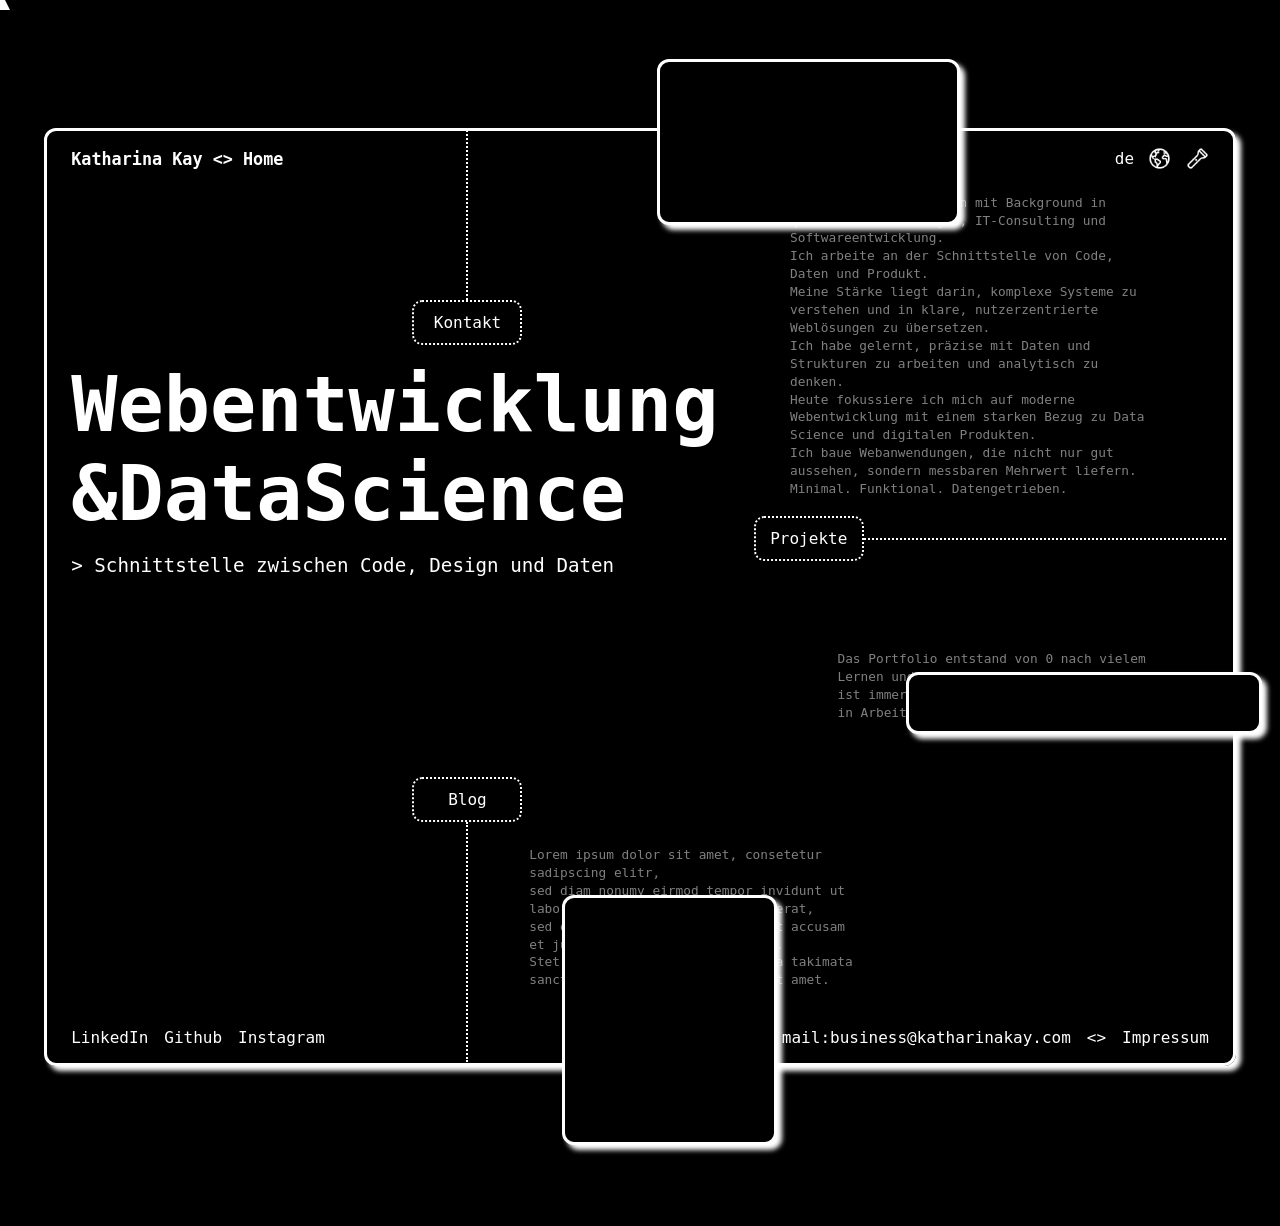
==== index.html @ 5b6e7dee "cards-text and drag and move + links angepasst" ====
<!DOCTYPE html>
<html lang="en">
<head>
    <meta charset="UTF-8">
    <meta name="viewport" content="width=device-width, initial-scale=1.0">
    <link rel="preconnect" href="https://fonts.googleapis.com">
    <link rel="preconnect" href="https://fonts.gstatic.com" crossorigin>
    <link href="https://fonts.googleapis.com/css2?family=Poppins:ital,wght@0,100;0,200;0,300;0,400;0,500;0,600;0,700;0,800;0,900;1,100;1,200;1,300;1,400;1,500;1,600;1,700;1,800;1,900&display=swap" rel="stylesheet">
    <link rel="stylesheet" href="de.css">
    <title>Katharina Kay <> Home</title>
</head>
<body>
    <div class="main-card">

        <div class="layer layer-bg"></div>

        <!-- 2. CARDS (floating UI) -->
        <div class="layer layer-cards">
            <div class="card card-1"></div>

            <p class="card-1-text">
                Ich bin Webentwicklerin mit Background in quantitativer Biologie, IT-Consulting und Softwareentwicklung.
                <br>
                Ich arbeite an der Schnittstelle von Code, Daten und Produkt.
                <br>
                Meine Stärke liegt darin, komplexe Systeme zu verstehen und in klare, nutzerzentrierte Weblösungen zu übersetzen.
                <br>
                Ich habe gelernt, präzise mit Daten und Strukturen zu arbeiten und analytisch zu denken.
                <br>
                Heute fokussiere ich mich auf moderne Webentwicklung mit einem starken Bezug zu Data Science und digitalen Produkten.
                <br>
                Ich baue Webanwendungen, die nicht nur gut aussehen, sondern messbaren Mehrwert liefern.
                <br>
                Minimal. Funktional. Datengetrieben.
            </p>

            <div class="card card-2"></div>

            <p class="card-2-text">
                Das Portfolio entstand von 0 nach vielem Lernen und Versuchen im April 2026.
                Die Seite ist immer noch im Aufbau. 
                Neue Projekte sind in Arbeit und kommen bald.
            </p>

            <div class="card card-3"></div>

            <p class="card-3-text">
                Lorem ipsum dolor sit amet, consetetur sadipscing elitr, 
                <br>sed diam nonumy eirmod tempor invidunt ut labore et dolore magna aliquyam erat, 
                <br>sed diam voluptua. At vero eos et accusam et justo duo dolores et ea rebum. 
                <br>Stet clita kasd gubergren, no sea takimata sanctus est Lorem ipsum dolor sit amet. 
            </p>

        </div>

        <div class="layer layer-content">

            <!-- HEADER -->
            <header class="header">

                <div class="logo-name">
                    <h2>Katharina Kay <> Home</h2>
                </div>

                <div class="header-right">
                    <li>de</li>
                    <li class="tooltip"><img class="nav-icons" src="images/svg/earth-outline-weiß.png" alt="World Logo"></li>
                    <li class="tooltip"><img class="nav-icons" src="images/svg/flashlight-outline-weiß.png" alt="Darklight Logo"></li>
                </div>

            </header>
            
            <!-- MAIN -->
            <section class="main-section">

                <div class="hero">
                    
                    <h1>Webentwicklung <br> &DataScience</h1>
                    <p>> Schnittstelle zwischen Code, Design und Daten</p>

                    <div class="btn-item btn-1">
                        <a class="btn btn-secondary" href="pages/contact.html">Kontakt</a>
                    </div>

                    <div class="btn-line btn-2">
                        <a class="btn btn-secondary" href="pages/p-projects-main.html">Projekte</a>
                        <div class="line"></div>
                    </div>

                    <div class="btn-item btn-3">
                        <a class="btn btn-secondary" href="pages/blog.html">Blog</a>
                    </div>

                </div>

            </section>

            <!-- FOOTER -->
            <footer class="footer">

                <div class="links">
                    <li><a href="https://www.linkedin.com/">LinkedIn</a></li>
                    <li><a href="https://tharieel.github.io">Github</a></li>
                    <li><a href="https://www.instagram.com/katha_mk_">Instagram</a></li>
                </div>

                <div class="email-impressum">
                    <li><a href="mailto:business@katharinakay.com">mail:business@katharinakay.com</a></li>
                    <li><></li>
                    <li><a href="impressum.html">Impressum</a></li>
                </div>

            </footer>
        
        </div>
    </div>

    <div class="custom-cursor"></div>
    <script src="de.js"></script>

</body>
</html>
---- de.css ----
:root {
    /* FONT SIZE */
    --text-sm: 1.2rem;
    --text-base: 1.4rem;
    --text-paragraph: 1.2rem;
    --text-h5: 2.4rem;
    --text-h4: 3.2rem;
    --text-h3: 4rem;
    --text-h2: 4.8rem;
    --text-h1: 6.2rem;

    /* FONT WEIGHT */
    --font-weight-normal: 400;
    /* --font-weight-bold: 700; */

    /* LINE HEIGHTS */
    --line-height-tight: 1.2;
    --line-height-normal: 1.5;

    /* LETTER SPACING */
    --letter-spacing-tight: -2px;

    /* FONT FAMILY */
    --font-family: 'Monospace', monospace;

    /* COLORS */
    --white: #ffffff;
    --black: #000000;
    
    /* MISCELLANEOUS */
    --nav-height: 10rem; /* Update the value in the flexbox topic */
}

* {
    cursor: none;
}

body {
    background-color: var(--black);
    font-family: var(--font-family);
    cursor: none;
    margin-bottom: 10rem;
}

h1, h2, h3, p, ul, li {
    margin: 0;
    text-decoration: none;
    list-style: none;
    font-family: var(--font-family);
}

a {
    font-family: var(--font-family);
    text-decoration: none;
    color: var(--white);
    display: inline-block;
    transition: transform 0.8s ease;
}

/* ----------------------- RESPONSIVE MEDIA ----------------------- */

@media (max-width: 1940px) {
    .card {
        transform: translateX(-30px);
    }
}

@media (max-width: 1450px) {
    .card-3 {
        transform: translateX(-100px);
    }
}

@media (max-width: 1300px) {
    .hero {
        margin: 190px 0 !important;
    }
}

@media (max-width: 1170px) {
    .card-3 {
        transform: translateX(-120px);
    }
}

@media (max-width: 1080px) {
    .card-1,
    .card-2,
    .card-3 {
        display: none;
    }
}

@media (max-width: 730px) {
    .main-section {
        text-align: center;
        align-items: center;
    }
    .hero-text-btn2 {
        font-size: 2.5rem !important;
    }
    .btn-1 {
        top: 41% !important;
        left: 8% !important;
    }
    .btn-1::before {
        display: none;
    }
    .btn-2 {
        left: 38% !important;
    }
    .line {
        display: none;
    }
    .btn-3 {
        top: 41% !important;
        left: 68% !important;
    }
    .btn-3::after {
        display: none;
    }
    .footer {
        flex-direction: column;
        gap: 0.5rem;
    }
    .email-impressum {
        margin-left: 0 !important;
    }
}

/* ----------------------- BUTTONS ----------------------- */

.btn {
    position: relative;
    font-family: var(--font-family);
    min-width: 110px;
    height: 45px;
    font-size: 1rem;
    display: flex;
    justify-content: center;
    align-items: center;
    border-radius: 10px;
    background-color: transparent;
    cursor: none;
}

.btn-primary:link, .btn-primary:visited {
    color: var(--white);
    background-color: transparent;
    border: 2px solid var(--white);
    transition: 0.5s;
    cursor: none;
}

.btn-primary:hover, .btn-primary:active {
    color: var(--white);
    background-color: transparent;
    border: 2px solid var(--white);
    transform: scale(1.05, 1.05);
    box-shadow: 0px 3px 6px var(--grey-base);
    cursor: none;
}

.btn-primary-outline:link, .btn-primary-outline:visited {
    color: var(--white);
    background-color: transparent;
    border: 2px solid var(--white);
    transition: 0.5s;
    cursor: none;
}

.btn-primary-outline:hover, .btn-primary-outline:active {
    color: var(white);
    background-color: transparent;
    border: 2px solid var(white);
    transform: scale(1.05, 1.05);
    box-shadow: 0px 3px 6px var(--grey-base);
    cursor: none;
}

.btn-secondary {
    display: flex;
    justify-content: center;
    align-items: center;
    box-sizing: border-box;    
    text-decoration: none;      
    background-color: transparent;
    border: 2px dotted var(--white);
    color: var(--white);        
    transition: 0.5s;
    cursor: none;
}

.btn-secondary:link, .btn-secondary:visited {
    background-color: transparent;
    border: 2px dotted var(white);
    border-color: white;
    transition: 0.5s;
    cursor: none;
}

.btn-secondary:hover, .btn-secondary:active {
    background-color: transparent;
    border: 2px dotted var(white);
    transform: scale(1.05, 1.05);
    transform: scale(1.05);
    box-shadow: 0px 3px 6px rgba(0,0,0,0.3);
    cursor: none;
}

/* ----------------------- CARD ----------------------- */

.main-card {
    position: relative;

    width: min(90%, 1700px);
    aspect-ratio: 16 / 9;
    height: 900px;          
    margin: 8rem auto;
    padding: 1rem 1.5rem;
    
    display: flex;
    flex-direction: column;

    border: 3px solid var(--white);
    border-radius: 12px;
    box-shadow: 5px 5px 5px var(--white);
    
    background: transparent;
    z-index: 1;

    overflow: visible;
}

.layer {
    inset: 0;
}

.layer-cards {
    z-index: 5;
}

.layer-content {
    position: relative;
    z-index: 3;

    display: flex;
    flex-direction: column;
    height: 100%;
}

.card {
    position: absolute;
    right: 40%;

    background: var(--black);
    border: 3px solid var(--white);
    border-radius: 12px;
    box-shadow: 5px 5px 5px var(--white);

    z-index: 5;
}

.card-1 {
    position: absolute;
    left: 50vw;
    top: -8vh;           

    width: 25%;              
    aspect-ratio: 425 / 230;

    cursor: grab;
    user-select: none;

    transition: all 0.6s cubic-bezier(.2,.8,.2,1);
}

.card-1:hover {
    box-shadow: 0 15px 20px rgba(255,255,255,0.5);
    border-color: royalblue;
}

.card-1:active {
    cursor: grabbing;
}

.card-1-text {
    position: absolute;

    top: 5%;
    right: 6%;

    width: 30%;
    aspect-ratio: 400 / 150;

    padding: 1rem;

    color: white;
    font-size: 0.8rem;
    line-height: 1.4;
    opacity: 0.5;
    z-index: 0;
}

.card-2 {
    top: 58%;               
    right: -5%;

    width: 29.5%;            
    aspect-ratio: 500 / 80;          

    cursor: grab;
    user-select: none;

    transition: all 0.6s cubic-bezier(.2,.8,.2,1);
}

.card-2:hover {
    box-shadow: 0 15px 20px rgba(255,255,255,0.5);
    border-color: green;
}

.card-2:active {
    cursor: grabbing;
}

.card-2-text {
    position: absolute;

    top: 54%;   /* unter card-2 */
    right: 2%; /* anpassen */

    width: 30%;
    aspect-ratio: 400 / 150;

    padding: 1rem;

    color: white;
    font-size: 0.8rem;
    line-height: 1.4;
    opacity: 0.5;
    z-index: 0;
}

.card-3 {
    top: 82%;            
    right: 30%;

    width: 17.6%;           
    aspect-ratio: 300 / 350;

    cursor: grab;
    user-select: none;

    transition: all 0.6s cubic-bezier(.2,.8,.2,1);
}

.card-3:hover {
    box-shadow: 0 15px 20px rgba(255,255,255,0.5);
    border-color: yellow;
}

.card-3:active {
    cursor: grabbing;
}

.card-3-text {
    position: absolute;

    top: 75%;   
    right: 30%;

    width: 28%;
    aspect-ratio: 400 / 150;

    padding: 1rem;

    color: white;
    font-size: 0.8rem;
    line-height: 1.4;
    opacity: 0.5;
    z-index: 0;
}

/* ----------------------- HEADER ----------------------- */

.header {
    display: flex;
    align-items: center;
    color: var(--white);
    font-family: var(--font-family);
}

.logo-name { /* header-left */
    display: flex;
    font-size: 0.7rem;
}

.header-right {
    display: flex;
    font-size: 1.2rem;
    margin-left: auto;
    gap: 0.9rem;
    align-items: center;
}

.header-right li {
    font-family: var(--font-family);
    font-size: 1rem;
}

.nav-icons {
    display: flex;         
    align-items: center;   
    justify-content: center;
    width: 23px;
}

/* ----------------------- MAIN ----------------------- */

.main-section{
    display: flex;
    flex-direction: column;
    flex: 1;
}

.hero {
    display: flex;
    flex-direction: column;
    gap: 1rem;
    margin: 15% 0;
}

.hero h1 {
    color: var(--white);
    font-size: clamp(3.5rem, 6vw, 6.5rem);
}

.hero p {
    color: var(--white);
    font-size: clamp(1rem, 2vw, 1.2rem);
}

.btn-item {
    position: absolute;
}

.btn-1 { top: 17%; left: 30%; }
.btn-2 { top: 41%; left: 60%; }
.btn-3 { top: 70%; left: 30%; }

.btn-1::before {
    content: "";
    position: absolute;

    left: 50%;
    top: -378%;

    height: 170px;

    border-left: 2px dotted var(--white);

    transform: translateX(-50%);
}

.btn-line { /* btn-2 */
    position: absolute;
    top: 41%;
    right: 0;

    display: flex;
    align-items: center;

    width: calc(100% - 58.5%); /* startet bei left 60% */
}

.line { /* btn-2 */
    flex: 1; /* damit dockt die Linie an die main-card */
    border-top: 2px dotted white;
    margin-left: 0px;
}

.btn-3::after {
    content: "";
    position: absolute;

    left: 50%;
    top: 100%;

    height: clamp(10px, 100vw, 240px);

    border-left: 2px dotted var(--white);

    transform: translateX(-50%);
}


/* ----------------------- FOOTER ----------------------- */

.footer {
    display: flex;
    align-items: center;
    margin-top: auto;
}

.links {
    display: flex;
    gap: 1rem;
}

.email-impressum {
    margin-left: auto;
    display: flex;
    gap: 1rem;
    color: var(--white);
}

/* ----------------------- CURSOR ----------------------- */

.custom-cursor {
    position: fixed;
    top: 0;
    left: 0;
    width: 20px;
    height: 20px;
    background-color: white;

    clip-path: polygon(50% 0%, 0% 100%, 100% 100%);

    transform: translate(-50%, -50%);
    pointer-events: none;
    z-index: 9999;
    transition: transform 0.1s ease, background-color 0.2s ease;
}

.custom-cursor.hide {
    opacity: 0;
}

.cursor-invert {
    background-color: black;
}
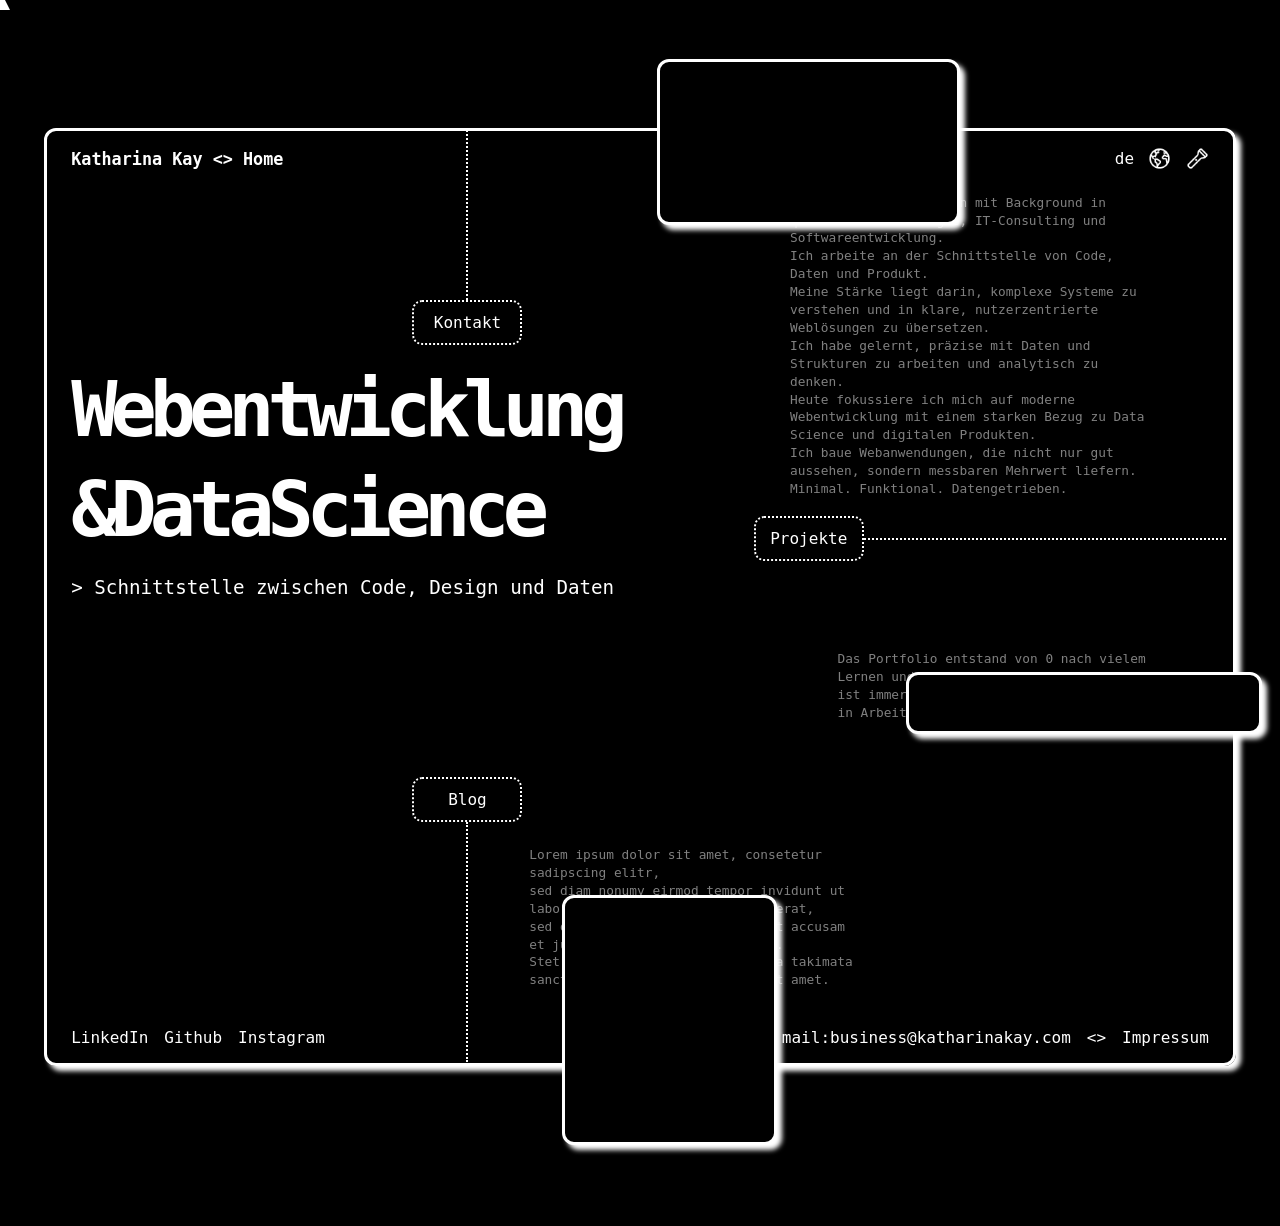
==== commit 69ddbbf8: "hinweis + layout Anpassungen" ====
--- a/index.html
+++ b/index.html
@@ -16,7 +16,12 @@
 
         <!-- 2. CARDS (floating UI) -->
         <div class="layer layer-cards">
-            <div class="card card-1"></div>
+            
+            <div class="card card-1">
+                <div class="card-hinweis">
+                    > Du kannst mich bewegen! Doppelklick = Reset <
+                </div>
+            </div>
 
             <p class="card-1-text">
                 Ich bin Webentwicklerin mit Background in quantitativer Biologie, IT-Consulting und Softwareentwicklung.
@@ -34,7 +39,11 @@
                 Minimal. Funktional. Datengetrieben.
             </p>
 
-            <div class="card card-2"></div>
+            <div class="card card-2">
+                <div class="card-hinweis">
+                    > Du kannst mich bewegen! Doppelklick = Reset <
+                </div>
+            </div>
 
             <p class="card-2-text">
                 Das Portfolio entstand von 0 nach vielem Lernen und Versuchen im April 2026.
@@ -42,7 +51,11 @@
                 Neue Projekte sind in Arbeit und kommen bald.
             </p>
 
-            <div class="card card-3"></div>
+            <div class="card card-3">
+                <div class="card-hinweis">
+                    > Du kannst mich bewegen! Doppelklick = Reset <
+                </div>
+            </div>
 
             <p class="card-3-text">
                 Lorem ipsum dolor sit amet, consetetur sadipscing elitr, 
--- a/de.css
+++ b/de.css
@@ -259,6 +259,8 @@
     box-shadow: 5px 5px 5px var(--white);
 
     z-index: 5;
+
+    overflow: hidden;
 }
 
 .card-1 {
@@ -302,6 +304,28 @@
     z-index: 0;
 }
 
+.card-hinweis {
+    position: absolute;
+    bottom: 10px;
+    left: 10px;
+
+    font-size: 0.65rem;
+    color: white;
+    font-family: monospace;
+
+    opacity: 0;
+    transform: translateY(5px);
+
+    transition: 0.2s ease;
+    pointer-events: none;
+}
+
+/* 👇 nur beim Hover der jeweiligen Card sichtbar */
+.card:hover .card-hinweis {
+    opacity: 1;
+    transform: translateY(0);
+}
+
 .card-2 {
     top: 58%;               
     right: -5%;
@@ -382,6 +406,8 @@
     z-index: 0;
 }
 
+
+
 /* ----------------------- HEADER ----------------------- */
 
 .header {
@@ -433,7 +459,9 @@
 
 .hero h1 {
     color: var(--white);
-    font-size: clamp(3.5rem, 6vw, 6.5rem);
+    font-size: clamp(3.5rem, 6vw, 10rem);
+    line-height: 100px;
+    letter-spacing: -7px;
 }
 
 .hero p {
@@ -529,14 +557,9 @@
 
     transform: translate(-50%, -50%);
     pointer-events: none;
-    z-index: 9999;
-    transition: transform 0.1s ease, background-color 0.2s ease;
+    z-index: 999999;
 }
 
 .custom-cursor.hide {
     opacity: 0;
-}
-
-.cursor-invert {
-    background-color: black;
 }
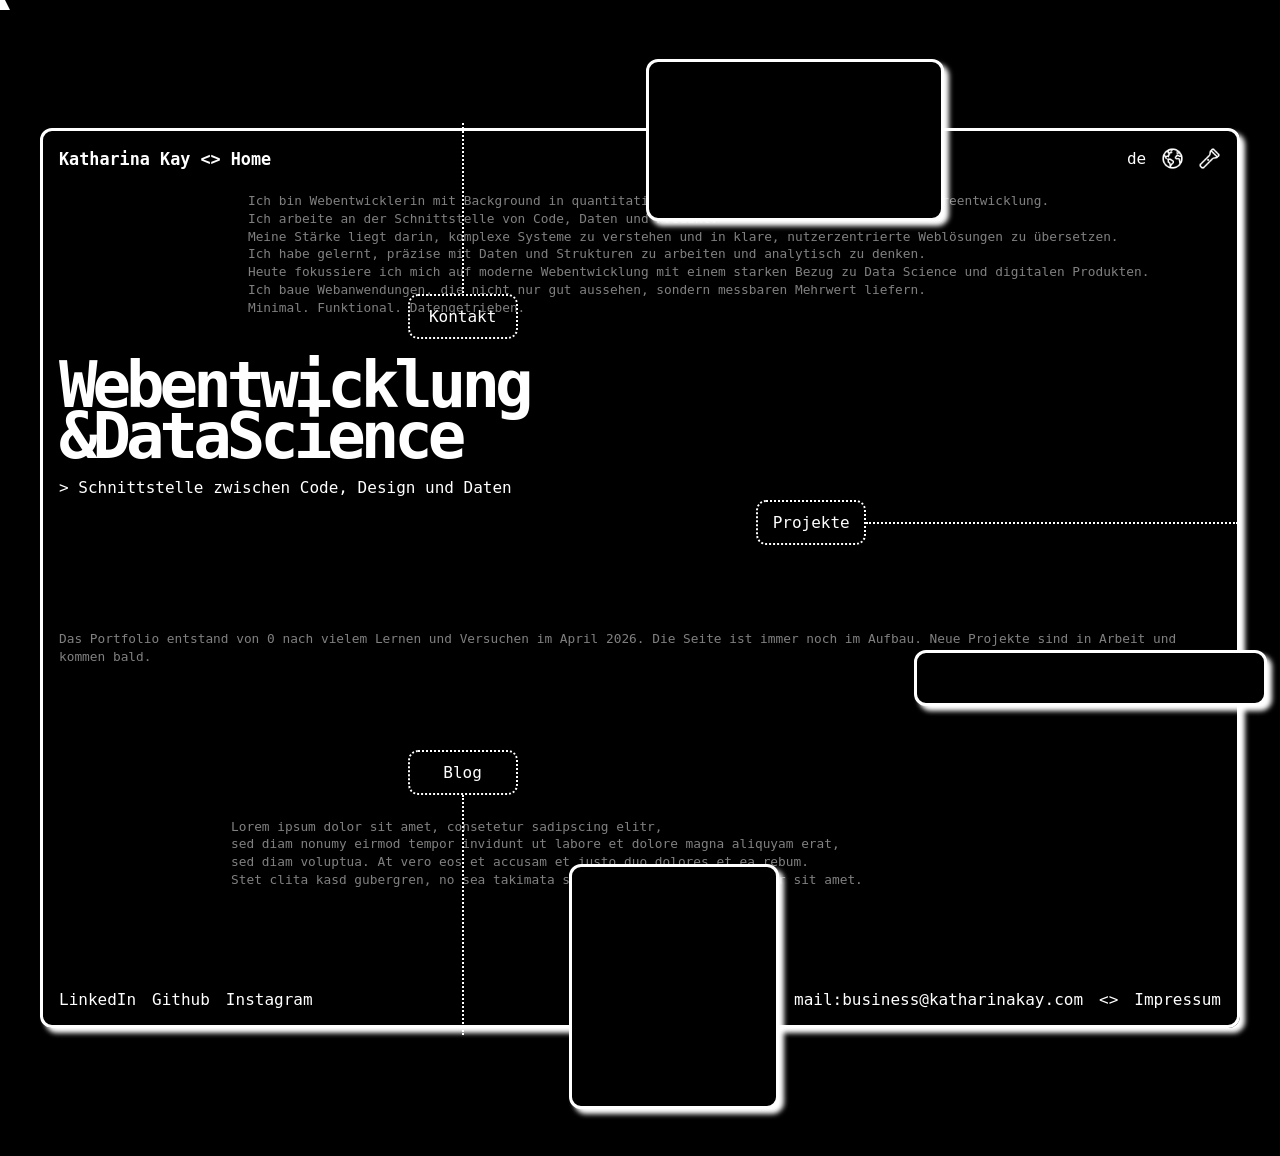
==== commit 45968527: "handy responsive" ====
--- a/index.html
+++ b/index.html
@@ -95,7 +95,7 @@
                         <a class="btn btn-secondary" href="pages/contact.html">Kontakt</a>
                     </div>
 
-                    <div class="btn-line btn-2">
+                    <div class="btn-item btn-line btn-2">
                         <a class="btn btn-secondary" href="pages/p-projects-main.html">Projekte</a>
                         <div class="line"></div>
                     </div>
--- a/de.css
+++ b/de.css
@@ -29,17 +29,20 @@
     
     /* MISCELLANEOUS */
     --nav-height: 10rem; /* Update the value in the flexbox topic */
+    
+    --space: 0.5rem;
 }
 
 * {
     cursor: none;
+    box-sizing: border-box;
 }
 
 body {
+    margin: 0;
     background-color: var(--black);
     font-family: var(--font-family);
     cursor: none;
-    margin-bottom: 10rem;
 }
 
 h1, h2, h3, p, ul, li {
@@ -121,10 +124,43 @@
     }
     .footer {
         flex-direction: column;
-        gap: 0.5rem;
+        gap: 0.3rem;
     }
     .email-impressum {
         margin-left: 0 !important;
+    }
+}
+
+@media (max-width: 430px) {
+    .card-1-text {
+        opacity: 0.2 !important;
+    }
+    .card-2-text {
+        top: 50% !important;
+    }
+    .card-3-text {
+        top: 60% !important;
+    }
+    .hero {
+        gap: 1rem !important;
+    }
+    .hero h1 {
+        font-size: 3rem !important;
+        line-height: 1 !important;
+        letter-spacing: -2px !important;
+    }
+    .btn-item {
+        margin: 2rem 0 0 0 !important;
+    }
+    .btn-1 {
+        left: 1% !important;
+    }
+    .btn-2 {
+        left: 34.6% !important;
+    }
+    .header,
+    .footer {
+        font-size: 0.9rem;
     }
 }
 
@@ -213,14 +249,11 @@
 .main-card {
     position: relative;
 
-    width: min(90%, 1700px);
+    width: min(95%, 1200px);
     aspect-ratio: 16 / 9;
-    height: 900px;          
+    min-height: 900px;          
     margin: 8rem auto;
-    padding: 1rem 1.5rem;
-    
-    display: flex;
-    flex-direction: column;
+    padding: 1rem;
 
     border: 3px solid var(--white);
     border-radius: 12px;
@@ -261,20 +294,24 @@
     z-index: 5;
 
     overflow: hidden;
+    user-select: none;
+
+    cursor: grab;
+    transition: all 0.6s cubic-bezier(.2,.8,.2,1);
+}
+
+.card::active {
+    cursor: grabbing;
 }
 
 .card-1 {
     position: absolute;
-    left: 50vw;
-    top: -8vh;           
-
-    width: 25%;              
+
+    top: -8%;
+    left: 53%;
+
+    width: 25%;
     aspect-ratio: 425 / 230;
-
-    cursor: grab;
-    user-select: none;
-
-    transition: all 0.6s cubic-bezier(.2,.8,.2,1);
 }
 
 .card-1:hover {
@@ -282,17 +319,13 @@
     border-color: royalblue;
 }
 
-.card-1:active {
-    cursor: grabbing;
-}
-
 .card-1-text {
     position: absolute;
 
     top: 5%;
     right: 6%;
 
-    width: 30%;
+    /* width: 30%; */
     aspect-ratio: 400 / 150;
 
     padding: 1rem;
@@ -320,7 +353,6 @@
     pointer-events: none;
 }
 
-/* 👇 nur beim Hover der jeweiligen Card sichtbar */
 .card:hover .card-hinweis {
     opacity: 1;
     transform: translateY(0);
@@ -332,11 +364,6 @@
 
     width: 29.5%;            
     aspect-ratio: 500 / 80;          
-
-    cursor: grab;
-    user-select: none;
-
-    transition: all 0.6s cubic-bezier(.2,.8,.2,1);
 }
 
 .card-2:hover {
@@ -344,17 +371,12 @@
     border-color: green;
 }
 
-.card-2:active {
-    cursor: grabbing;
-}
-
 .card-2-text {
     position: absolute;
 
-    top: 54%;   /* unter card-2 */
-    right: 2%; /* anpassen */
-
-    width: 30%;
+    top: 54%;
+    right: 2%;
+
     aspect-ratio: 400 / 150;
 
     padding: 1rem;
@@ -372,11 +394,6 @@
 
     width: 17.6%;           
     aspect-ratio: 300 / 350;
-
-    cursor: grab;
-    user-select: none;
-
-    transition: all 0.6s cubic-bezier(.2,.8,.2,1);
 }
 
 .card-3:hover {
@@ -384,17 +401,12 @@
     border-color: yellow;
 }
 
-.card-3:active {
-    cursor: grabbing;
-}
-
 .card-3-text {
     position: absolute;
 
     top: 75%;   
     right: 30%;
 
-    width: 28%;
     aspect-ratio: 400 / 150;
 
     padding: 1rem;
@@ -406,8 +418,6 @@
     z-index: 0;
 }
 
-
-
 /* ----------------------- HEADER ----------------------- */
 
 .header {
@@ -459,14 +469,14 @@
 
 .hero h1 {
     color: var(--white);
-    font-size: clamp(3.5rem, 6vw, 10rem);
-    line-height: 100px;
-    letter-spacing: -7px;
+    font-size: clamp(3.5rem, 5vw, 8rem);
+    line-height: 0.8;
+    letter-spacing: -5px;
 }
 
 .hero p {
     color: var(--white);
-    font-size: clamp(1rem, 2vw, 1.2rem);
+    font-size: clamp(1rem, 1vw, 1.2rem);
 }
 
 .btn-item {
@@ -492,7 +502,6 @@
 }
 
 .btn-line { /* btn-2 */
-    position: absolute;
     top: 41%;
     right: 0;
 
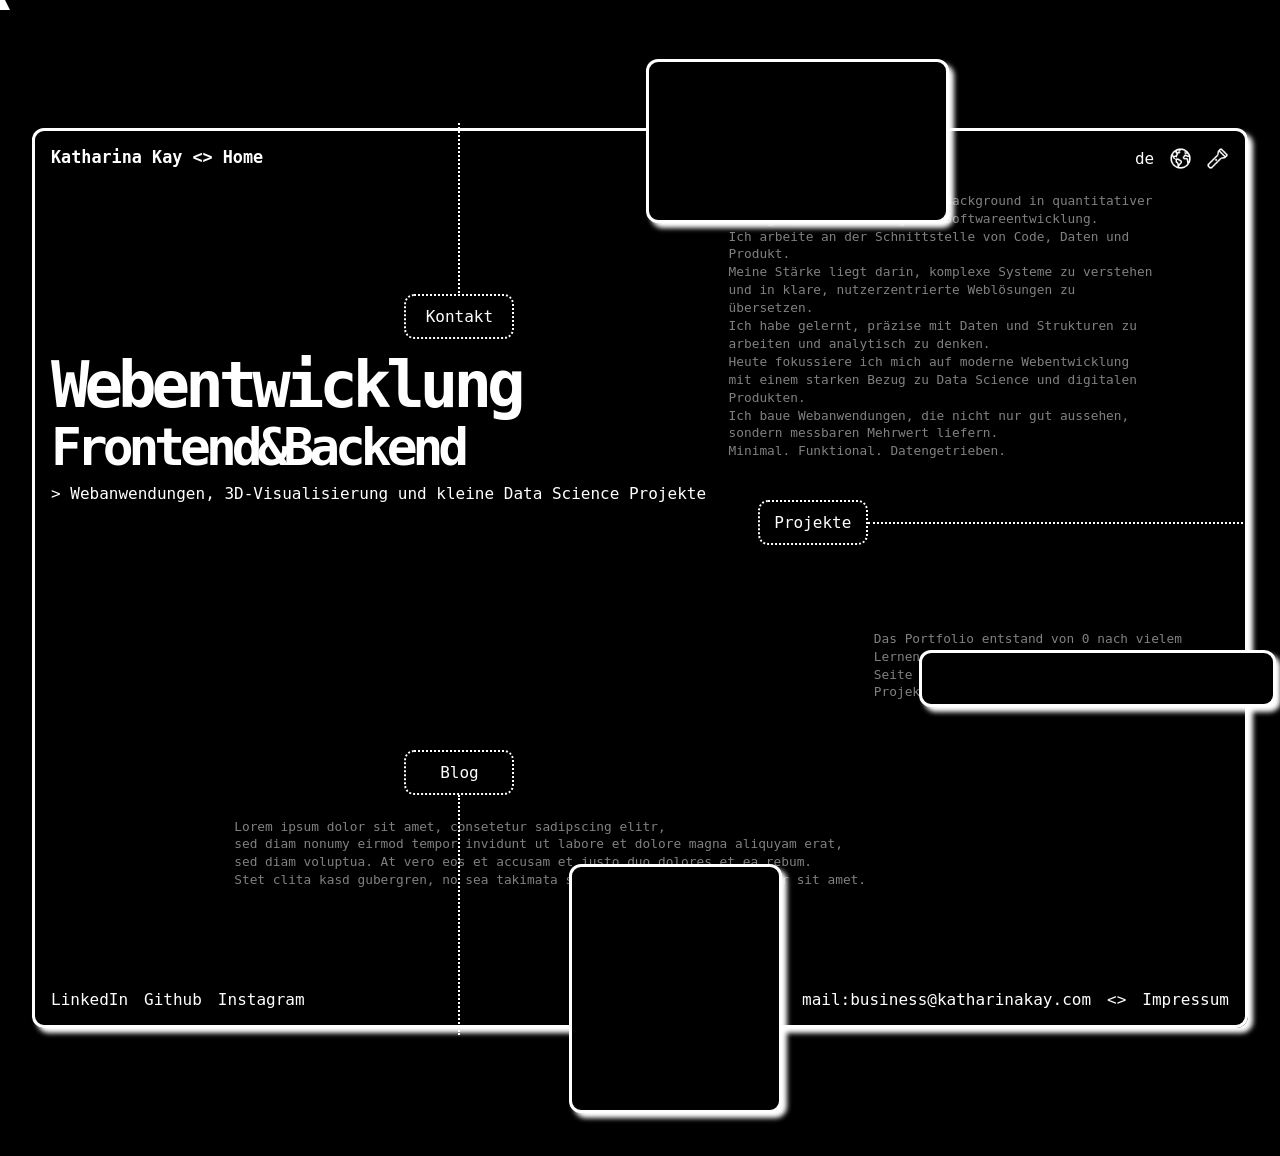
==== commit 78139f24: "Links angepasst - target: "_blank"" ====
--- a/index.html
+++ b/index.html
@@ -88,8 +88,9 @@
 
                 <div class="hero">
                     
-                    <h1>Webentwicklung <br> &DataScience</h1>
-                    <p>> Schnittstelle zwischen Code, Design und Daten</p>
+                    <h1>Webentwicklung</h1>
+                    <h2>Frontend&Backend</h2>
+                    <p>> Webanwendungen, 3D-Visualisierung und kleine Data Science Projekte</p>
 
                     <div class="btn-item btn-1">
                         <a class="btn btn-secondary" href="pages/contact.html">Kontakt</a>
@@ -112,9 +113,9 @@
             <footer class="footer">
 
                 <div class="links">
-                    <li><a href="https://www.linkedin.com/">LinkedIn</a></li>
-                    <li><a href="https://tharieel.github.io">Github</a></li>
-                    <li><a href="https://www.instagram.com/katha_mk_">Instagram</a></li>
+                    <li><a href="https://www.linkedin.com/in/katharina-klostermann-10372a310" target="_blank">LinkedIn</a></li>
+                    <li><a href="https://github.com/tharieel" target="_blank">Github</a></li>
+                    <li><a href="https://www.instagram.com/katha_mk_" target="_blank">Instagram</a></li>
                 </div>
 
                 <div class="email-impressum">
--- a/de.css
+++ b/de.css
@@ -131,7 +131,10 @@
     }
 }
 
-@media (max-width: 430px) {
+@media (max-width: 430px) { /* 412x915 */
+    .main-card {
+        margin: 2rem auto !important;
+    }    
     .card-1-text {
         opacity: 0.2 !important;
     }
@@ -156,7 +159,7 @@
         left: 1% !important;
     }
     .btn-2 {
-        left: 34.6% !important;
+        left: 34.55% !important;
     }
     .header,
     .footer {
@@ -166,82 +169,91 @@
 
 /* ----------------------- BUTTONS ----------------------- */
 
+/* =========================
+    BASE BUTTON
+========================= */
+
 .btn {
     position: relative;
+
     font-family: var(--font-family);
+    font-size: 1rem;
+
     min-width: 110px;
     height: 45px;
-    font-size: 1rem;
+
     display: flex;
     justify-content: center;
     align-items: center;
+
     border-radius: 10px;
+
     background-color: transparent;
+    border: 2px solid transparent;
+
+    text-decoration: none;
+
     cursor: none;
-}
-
-.btn-primary:link, .btn-primary:visited {
-    color: var(--white);
-    background-color: transparent;
+
+    transition: all 0.4s ease;
+}
+
+/* =========================
+    PRIMARY BUTTON
+========================= */
+
+.btn-primary {
+    color: var(--white);
     border: 2px solid var(--white);
-    transition: 0.5s;
-    cursor: none;
-}
-
-.btn-primary:hover, .btn-primary:active {
-    color: var(--white);
-    background-color: transparent;
+}
+
+.btn-primary:hover,
+.btn-primary:active {
+    transform: scale(1.05);
+    box-shadow: 0px 3px 6px var(--grey-base);
+}
+
+/* =========================
+    OUTLINE PRIMARY
+========================= */
+
+.btn-primary-outline {
+    color: var(--white);
     border: 2px solid var(--white);
-    transform: scale(1.05, 1.05);
+}
+
+.btn-primary-outline:hover,
+.btn-primary-outline:active {
+    transform: scale(1.05);
     box-shadow: 0px 3px 6px var(--grey-base);
-    cursor: none;
-}
-
-.btn-primary-outline:link, .btn-primary-outline:visited {
-    color: var(--white);
-    background-color: transparent;
-    border: 2px solid var(--white);
-    transition: 0.5s;
-    cursor: none;
-}
-
-.btn-primary-outline:hover, .btn-primary-outline:active {
-    color: var(white);
-    background-color: transparent;
-    border: 2px solid var(white);
-    transform: scale(1.05, 1.05);
-    box-shadow: 0px 3px 6px var(--grey-base);
-    cursor: none;
-}
+}
+
+/* =========================
+    SECONDARY BUTTON
+========================= */
 
 .btn-secondary {
     display: flex;
     justify-content: center;
     align-items: center;
-    box-sizing: border-box;    
-    text-decoration: none;      
+
+    box-sizing: border-box;
+
+    text-decoration: none;
+
     background-color: transparent;
     border: 2px dotted var(--white);
-    color: var(--white);        
-    transition: 0.5s;
+    color: var(--white);
+
     cursor: none;
-}
-
-.btn-secondary:link, .btn-secondary:visited {
-    background-color: transparent;
-    border: 2px dotted var(white);
-    border-color: white;
-    transition: 0.5s;
-    cursor: none;
-}
-
-.btn-secondary:hover, .btn-secondary:active {
-    background-color: transparent;
-    border: 2px dotted var(white);
-    transform: scale(1.05, 1.05);
+
+    transition: all 0.4s ease;
+}
+
+.btn-secondary:hover,
+.btn-secondary:active {
     transform: scale(1.05);
     box-shadow: 0px 3px 6px rgba(0,0,0,0.3);
-    cursor: none;
 }
 
 /* ----------------------- CARD ----------------------- */
@@ -249,7 +261,7 @@
 .main-card {
     position: relative;
 
-    width: min(95%, 1200px);
+    width: min(95%, 1700px);
     aspect-ratio: 16 / 9;
     min-height: 900px;          
     margin: 8rem auto;
@@ -325,8 +337,60 @@
     top: 5%;
     right: 6%;
 
-    /* width: 30%; */
+    left: 56%; /* gibt stabile Breitenbasis */
+    max-width: 40%;
+
     aspect-ratio: 400 / 150;
+
+    padding: 1rem;
+
+    color: white;
+    font-size: 0.8rem;
+    line-height: 1.4;
+    opacity: 0.5;
+}
+
+.card-hinweis {
+    position: absolute;
+    bottom: 10px;
+    left: 10px;
+
+    font-size: 0.65rem;
+    color: white;
+    font-family: monospace;
+
+    opacity: 0;
+    transform: translateY(5px);
+
+    transition: 0.2s ease;
+    pointer-events: none;
+}
+
+.card:hover .card-hinweis {
+    opacity: 1;
+    transform: translateY(0);
+}
+
+.card-2 {
+    top: 58%;               
+    right: -5%;
+
+    width: 29.5%;            
+    aspect-ratio: 500 / 80;          
+}
+
+.card-2:hover {
+    box-shadow: 0 15px 20px rgba(255,255,255,0.5);
+    border-color: green;
+}
+
+.card-2-text {
+    position: absolute;
+
+    top: 54%;
+    right: 2%;
+
+    max-width: 30%;
 
     padding: 1rem;
 
@@ -337,45 +401,24 @@
     z-index: 0;
 }
 
-.card-hinweis {
-    position: absolute;
-    bottom: 10px;
-    left: 10px;
-
-    font-size: 0.65rem;
-    color: white;
-    font-family: monospace;
-
-    opacity: 0;
-    transform: translateY(5px);
-
-    transition: 0.2s ease;
-    pointer-events: none;
-}
-
-.card:hover .card-hinweis {
-    opacity: 1;
-    transform: translateY(0);
-}
-
-.card-2 {
-    top: 58%;               
-    right: -5%;
-
-    width: 29.5%;            
-    aspect-ratio: 500 / 80;          
-}
-
-.card-2:hover {
+.card-3 {
+    top: 82%;            
+    right: 30%;
+
+    width: 17.6%;           
+    aspect-ratio: 300 / 350;
+}
+
+.card-3:hover {
     box-shadow: 0 15px 20px rgba(255,255,255,0.5);
-    border-color: green;
-}
-
-.card-2-text {
-    position: absolute;
-
-    top: 54%;
-    right: 2%;
+    border-color: yellow;
+}
+
+.card-3-text {
+    position: absolute;
+
+    top: 75%;   
+    right: 30%;
 
     aspect-ratio: 400 / 150;
 
@@ -388,41 +431,11 @@
     z-index: 0;
 }
 
-.card-3 {
-    top: 82%;            
-    right: 30%;
-
-    width: 17.6%;           
-    aspect-ratio: 300 / 350;
-}
-
-.card-3:hover {
-    box-shadow: 0 15px 20px rgba(255,255,255,0.5);
-    border-color: yellow;
-}
-
-.card-3-text {
-    position: absolute;
-
-    top: 75%;   
-    right: 30%;
-
-    aspect-ratio: 400 / 150;
-
-    padding: 1rem;
-
-    color: white;
-    font-size: 0.8rem;
-    line-height: 1.4;
-    opacity: 0.5;
-    z-index: 0;
-}
-
 /* ----------------------- HEADER ----------------------- */
 
 .header {
     display: flex;
-    align-items: center;
+    align-items: flex-start;
     color: var(--white);
     font-family: var(--font-family);
 }
@@ -469,7 +482,14 @@
 
 .hero h1 {
     color: var(--white);
-    font-size: clamp(3.5rem, 5vw, 8rem);
+    font-size: clamp(3.5rem, 5vw, 7.5rem);
+    line-height: 0.8;
+    letter-spacing: -5px;
+}
+
+.hero h2 {
+    color: var(--white);
+    font-size: clamp(2.5rem, 4vw, 6.5rem);
     line-height: 0.8;
     letter-spacing: -5px;
 }
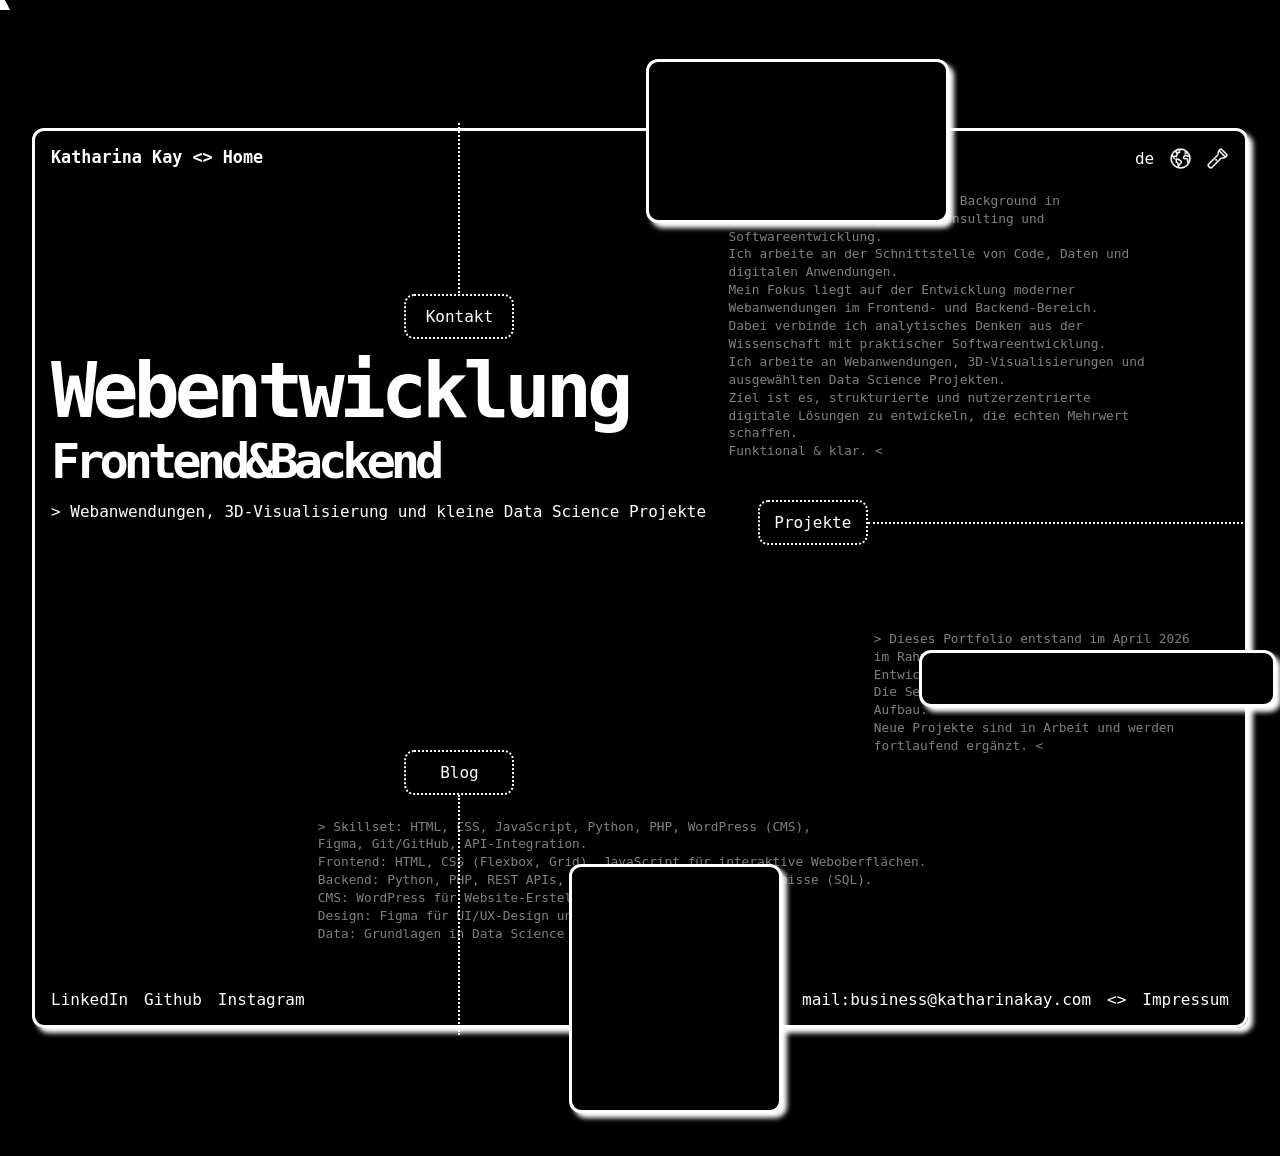
==== commit 99be7cdf: "Haupttexte angepasst" ====
--- a/index.html
+++ b/index.html
@@ -24,19 +24,19 @@
             </div>
 
             <p class="card-1-text">
-                Ich bin Webentwicklerin mit Background in quantitativer Biologie, IT-Consulting und Softwareentwicklung.
+                > Ich bin Webentwicklerin mit Background in quantitativer Biologie, IT-Consulting und Softwareentwicklung.
                 <br>
-                Ich arbeite an der Schnittstelle von Code, Daten und Produkt.
+                Ich arbeite an der Schnittstelle von Code, Daten und digitalen Anwendungen.
                 <br>
-                Meine Stärke liegt darin, komplexe Systeme zu verstehen und in klare, nutzerzentrierte Weblösungen zu übersetzen.
+                Mein Fokus liegt auf der Entwicklung moderner Webanwendungen im Frontend- und Backend-Bereich.
                 <br>
-                Ich habe gelernt, präzise mit Daten und Strukturen zu arbeiten und analytisch zu denken.
+                Dabei verbinde ich analytisches Denken aus der Wissenschaft mit praktischer Softwareentwicklung.
                 <br>
-                Heute fokussiere ich mich auf moderne Webentwicklung mit einem starken Bezug zu Data Science und digitalen Produkten.
+                Ich arbeite an Webanwendungen, 3D-Visualisierungen und ausgewählten Data Science Projekten.
                 <br>
-                Ich baue Webanwendungen, die nicht nur gut aussehen, sondern messbaren Mehrwert liefern.
+                Ziel ist es, strukturierte und nutzerzentrierte digitale Lösungen zu entwickeln, die echten Mehrwert schaffen.
                 <br>
-                Minimal. Funktional. Datengetrieben.
+                Funktional & klar. <
             </p>
 
             <div class="card card-2">
@@ -46,9 +46,11 @@
             </div>
 
             <p class="card-2-text">
-                Das Portfolio entstand von 0 nach vielem Lernen und Versuchen im April 2026.
-                Die Seite ist immer noch im Aufbau. 
-                Neue Projekte sind in Arbeit und kommen bald.
+                > Dieses Portfolio entstand im April 2026 im Rahmen eines intensiven Lern- und Entwicklungsprozesses von Grund auf.
+                <br>
+                Die Seite befindet sich weiterhin im Aufbau.
+                <br>
+                Neue Projekte sind in Arbeit und werden fortlaufend ergänzt. <
             </p>
 
             <div class="card card-3">
@@ -58,10 +60,19 @@
             </div>
 
             <p class="card-3-text">
-                Lorem ipsum dolor sit amet, consetetur sadipscing elitr, 
-                <br>sed diam nonumy eirmod tempor invidunt ut labore et dolore magna aliquyam erat, 
-                <br>sed diam voluptua. At vero eos et accusam et justo duo dolores et ea rebum. 
-                <br>Stet clita kasd gubergren, no sea takimata sanctus est Lorem ipsum dolor sit amet. 
+                > Skillset: HTML, CSS, JavaScript, Python, PHP, WordPress (CMS), 
+                <br>
+                Figma, Git/GitHub, API-Integration.
+                <br>
+                Frontend: HTML, CSS (Flexbox, Grid), JavaScript für interaktive Weboberflächen.
+                <br>
+                Backend: Python, PHP, REST APIs, grundlegende Datenbankkenntnisse (SQL).
+                <br>
+                CMS: WordPress für Website-Erstellung und Anpassung.
+                <br>
+                Design: Figma für UI/UX-Design und Prototyping.
+                <br>
+                Data: Grundlagen in Data Science (Pandas, Datenanalyse). <
             </p>
 
         </div>
--- a/de.css
+++ b/de.css
@@ -418,7 +418,7 @@
     position: absolute;
 
     top: 75%;   
-    right: 30%;
+    right: 25%;
 
     aspect-ratio: 400 / 150;
 
@@ -482,15 +482,15 @@
 
 .hero h1 {
     color: var(--white);
-    font-size: clamp(3.5rem, 5vw, 7.5rem);
+    font-size: clamp(3.5rem, 6vw, 7.5rem);
     line-height: 0.8;
     letter-spacing: -5px;
 }
 
 .hero h2 {
     color: var(--white);
-    font-size: clamp(2.5rem, 4vw, 6.5rem);
-    line-height: 0.8;
+    font-size: clamp(3rem, 3.8vw, 6rem);
+    line-height: 1;
     letter-spacing: -5px;
 }
 
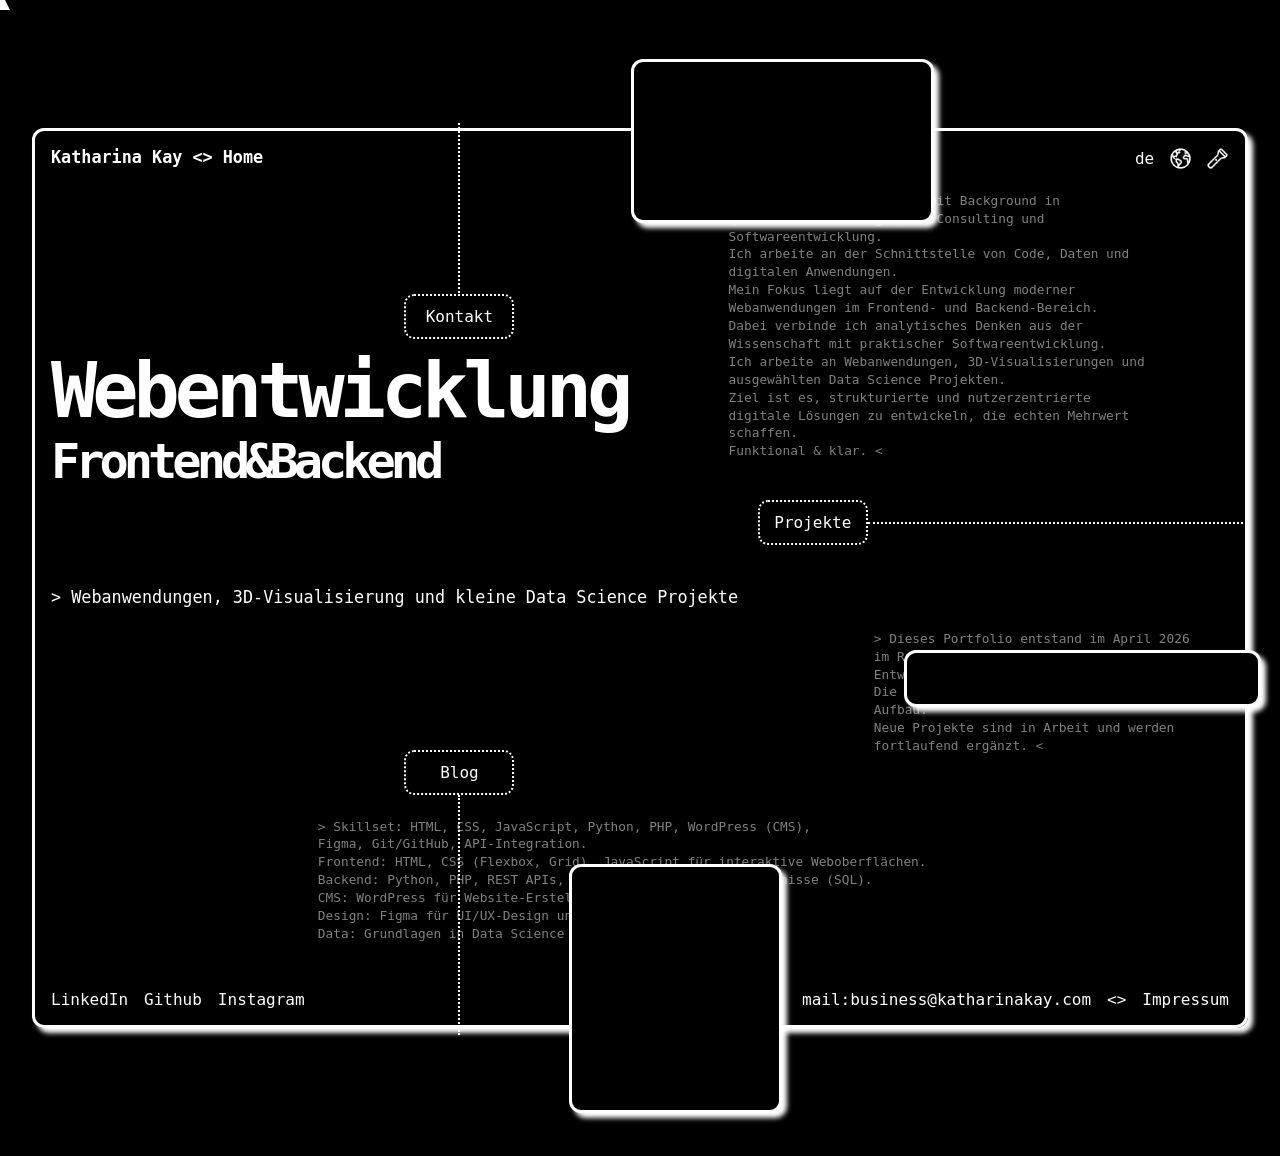
==== commit 71f8599e: "impressum und Datenschutz" ====
--- a/index.html
+++ b/index.html
@@ -3,9 +3,6 @@
 <head>
     <meta charset="UTF-8">
     <meta name="viewport" content="width=device-width, initial-scale=1.0">
-    <link rel="preconnect" href="https://fonts.googleapis.com">
-    <link rel="preconnect" href="https://fonts.gstatic.com" crossorigin>
-    <link href="https://fonts.googleapis.com/css2?family=Poppins:ital,wght@0,100;0,200;0,300;0,400;0,500;0,600;0,700;0,800;0,900;1,100;1,200;1,300;1,400;1,500;1,600;1,700;1,800;1,900&display=swap" rel="stylesheet">
     <link rel="stylesheet" href="de.css">
     <title>Katharina Kay <> Home</title>
 </head>
--- a/de.css
+++ b/de.css
@@ -68,6 +68,12 @@
     }
 }
 
+@media (max-width: 1836px) {
+    .card {
+        transform: translateX(-45px);
+    }
+}
+
 @media (max-width: 1450px) {
     .card-3 {
         transform: translateX(-100px);
@@ -77,6 +83,9 @@
 @media (max-width: 1300px) {
     .hero {
         margin: 190px 0 !important;
+    }
+    .hero p {
+        margin: 85px 0 !important;
     }
 }
 
@@ -92,6 +101,11 @@
     .card-3 {
         display: none;
     }
+    .card-1-text,
+    .card-2-text,
+    .card-3-text {
+        opacity: 0.3 !important;
+    }
 }
 
 @media (max-width: 730px) {
@@ -121,6 +135,16 @@
     }
     .btn-3::after {
         display: none;
+    }
+    .card-1-text {
+        left: 0 !important;
+    }
+    .card-2-text {
+        left: 60% !important;
+        top: 35% !important;
+    }
+    .card-3-text {
+        top: 55% !important;
     }
     .footer {
         flex-direction: column;
@@ -496,7 +520,7 @@
 
 .hero p {
     color: var(--white);
-    font-size: clamp(1rem, 1vw, 1.2rem);
+    font-size: clamp(1.05rem, 1.2vw, 1.25rem);
 }
 
 .btn-item {
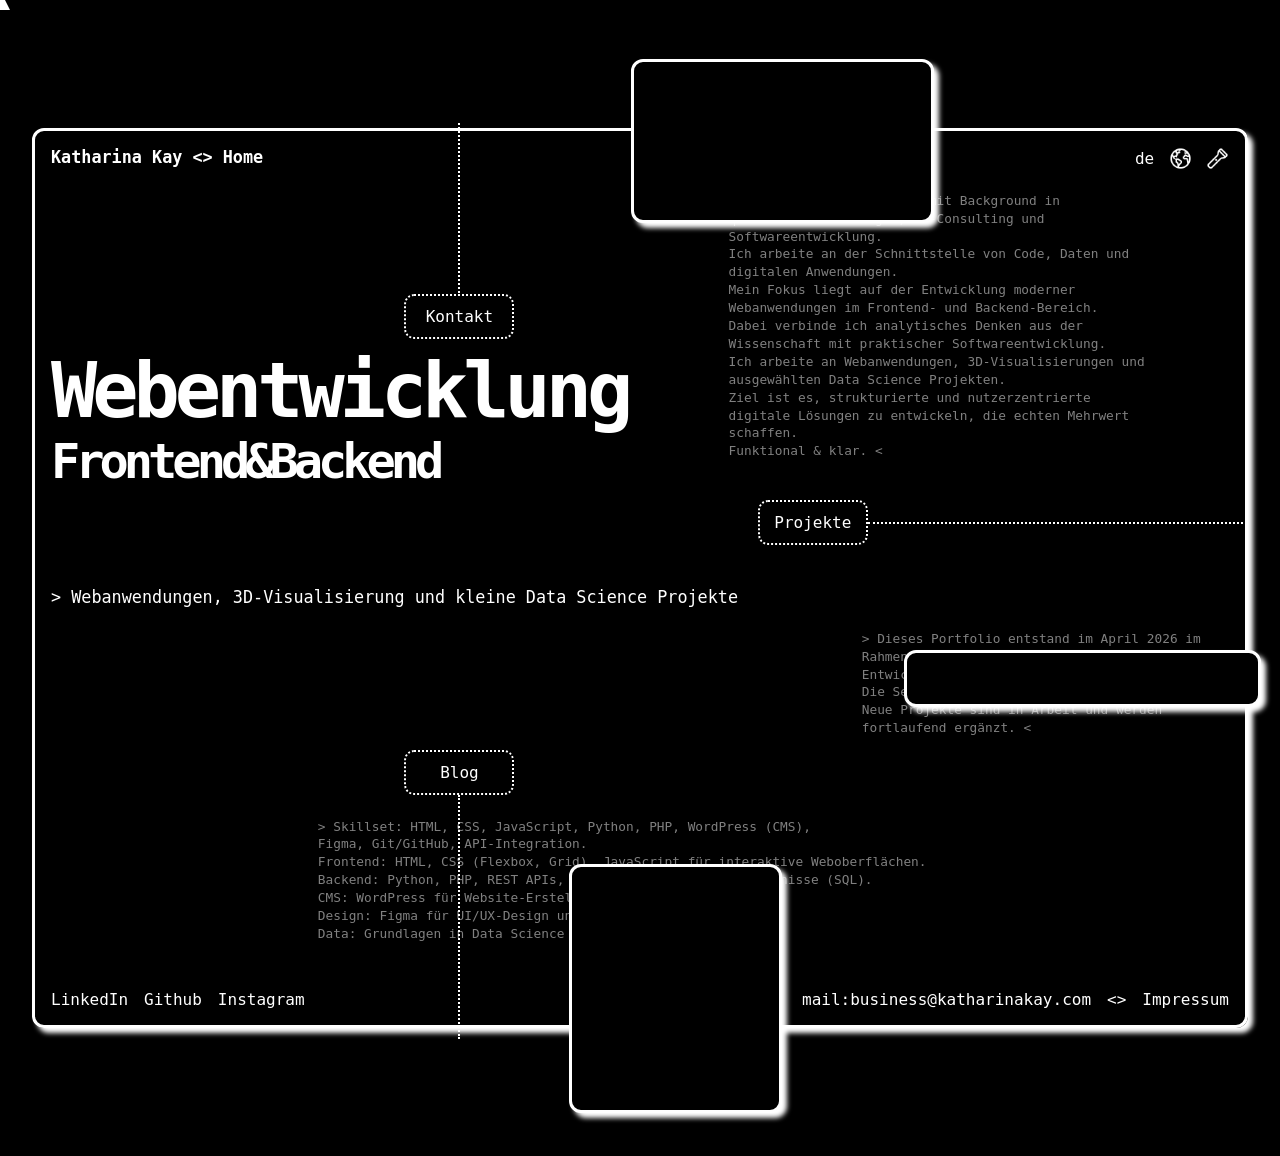
==== commit c33ce92e: "kleine Anpassungen noch" ====
--- a/index.html
+++ b/index.html
@@ -80,7 +80,7 @@
             <header class="header">
 
                 <div class="logo-name">
-                    <h2>Katharina Kay <> Home</h2>
+                    <h2><a href="index.html">Katharina Kay <> Home</a></h2>
                 </div>
 
                 <div class="header-right">
--- a/de.css
+++ b/de.css
@@ -297,8 +297,6 @@
     
     background: transparent;
     z-index: 1;
-
-    overflow: visible;
 }
 
 .layer {
@@ -336,7 +334,7 @@
     transition: all 0.6s cubic-bezier(.2,.8,.2,1);
 }
 
-.card::active {
+.card:active {
     cursor: grabbing;
 }
 
@@ -414,7 +412,7 @@
     top: 54%;
     right: 2%;
 
-    max-width: 30%;
+    max-width: 31%;
 
     padding: 1rem;
 
@@ -501,7 +499,7 @@
     display: flex;
     flex-direction: column;
     gap: 1rem;
-    margin: 15% 0;
+    margin: 16% 0;
 }
 
 .hero h1 {
@@ -568,7 +566,7 @@
     left: 50%;
     top: 100%;
 
-    height: clamp(10px, 100vw, 240px);
+    height: clamp(10px, 100vw, 244px);
 
     border-left: 2px dotted var(--white);
 
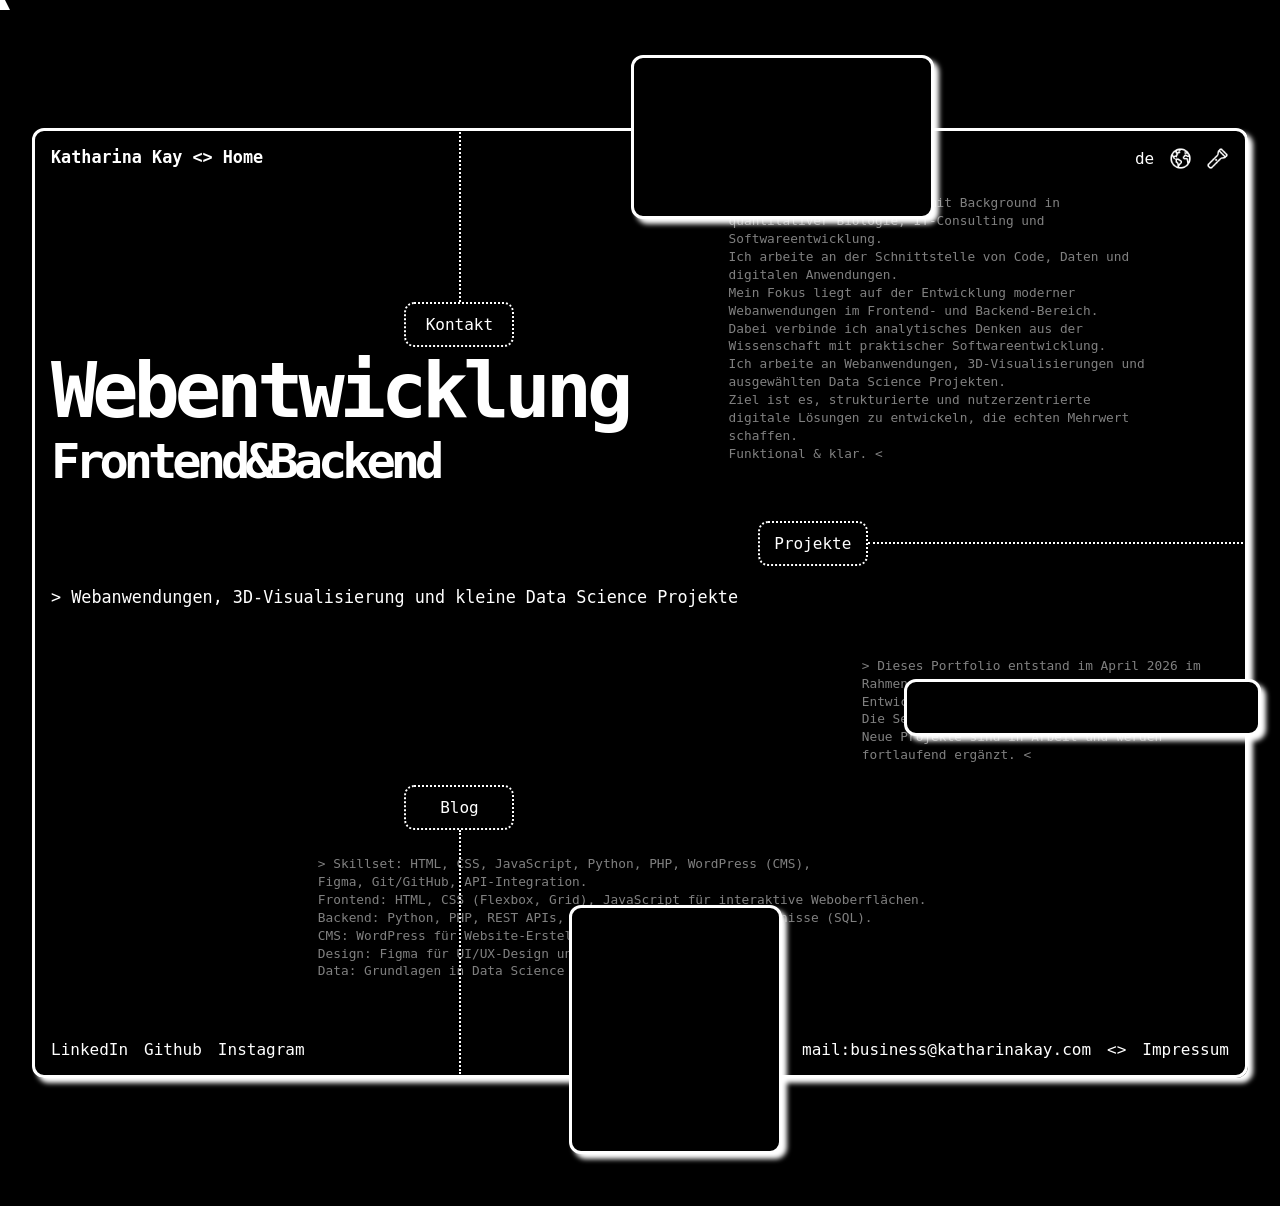
==== commit 5deed621: "fixing" ====
--- a/index.html
+++ b/index.html
@@ -129,7 +129,7 @@
                 <div class="email-impressum">
                     <li><a href="mailto:business@katharinakay.com">mail:business@katharinakay.com</a></li>
                     <li><></li>
-                    <li><a href="impressum.html">Impressum</a></li>
+                    <li><a href="../pages/impressum.html">Impressum</a></li>
                 </div>
 
             </footer>
--- a/de.css
+++ b/de.css
@@ -287,7 +287,7 @@
 
     width: min(95%, 1700px);
     aspect-ratio: 16 / 9;
-    min-height: 900px;          
+    height: 950px;          
     margin: 8rem auto;
     padding: 1rem;
 
@@ -296,20 +296,25 @@
     box-shadow: 5px 5px 5px var(--white);
     
     background: transparent;
+    z-index: 0;
+}
+
+.layer {
+    position: absolute;
+    inset: 0;    /* top: 0;. right: 0;, bottom: 0;, left: 0; */
+}
+
+.layer-bg {
     z-index: 1;
 }
 
-.layer {
-    inset: 0;
-}
-
-.layer-cards {
-    z-index: 5;
-}
+/* .layer-cards {
+    z-index: 100;
+} */
 
 .layer-content {
     position: relative;
-    z-index: 3;
+    z-index: 10;
 
     display: flex;
     flex-direction: column;
@@ -325,7 +330,7 @@
     border-radius: 12px;
     box-shadow: 5px 5px 5px var(--white);
 
-    z-index: 5;
+    z-index: 100;
 
     overflow: hidden;
     user-select: none;
@@ -377,7 +382,7 @@
     bottom: 10px;
     left: 10px;
 
-    font-size: 0.65rem;
+    font-size: 0.8rem;
     color: white;
     font-family: monospace;
 
@@ -493,6 +498,7 @@
     display: flex;
     flex-direction: column;
     flex: 1;
+    z-index: 5;
 }
 
 .hero {
@@ -539,8 +545,6 @@
     height: 170px;
 
     border-left: 2px dotted var(--white);
-
-    transform: translateX(-50%);
 }
 
 .btn-line { /* btn-2 */
@@ -569,8 +573,6 @@
     height: clamp(10px, 100vw, 244px);
 
     border-left: 2px dotted var(--white);
-
-    transform: translateX(-50%);
 }
 
 
